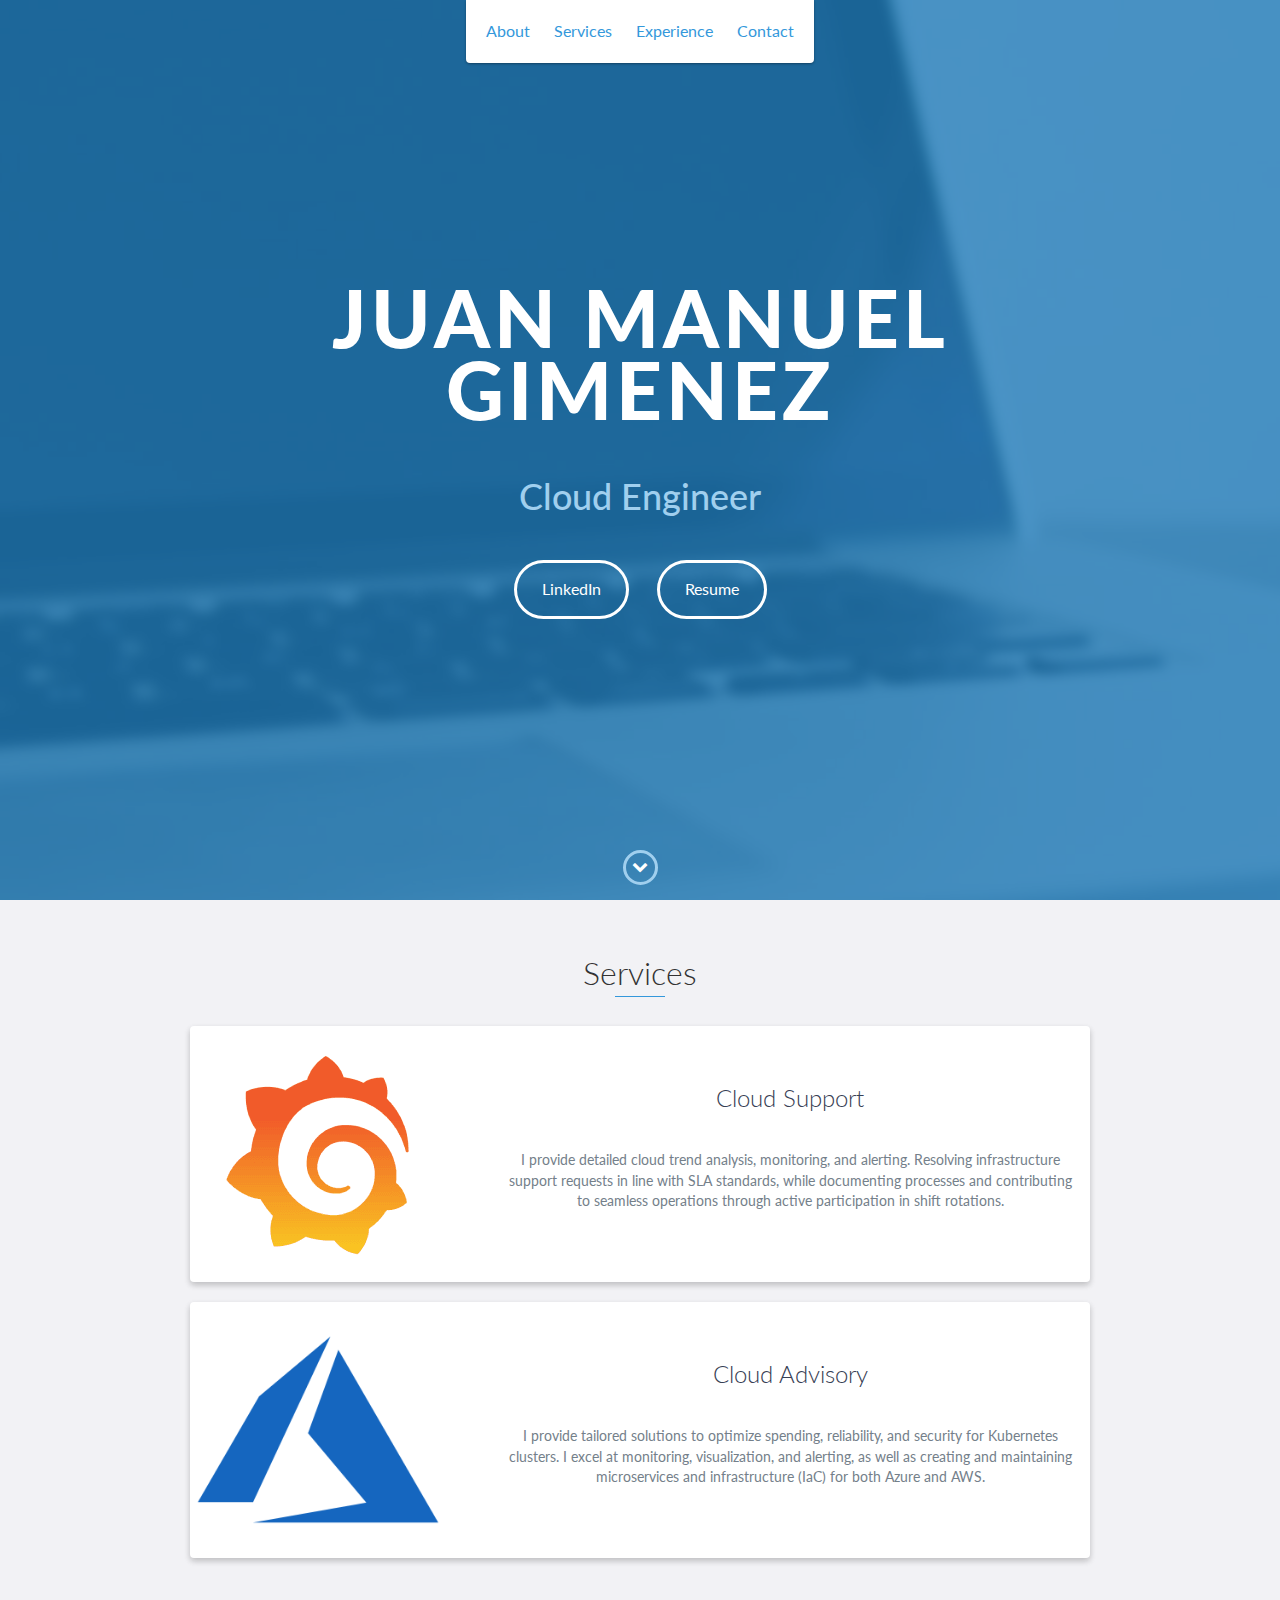
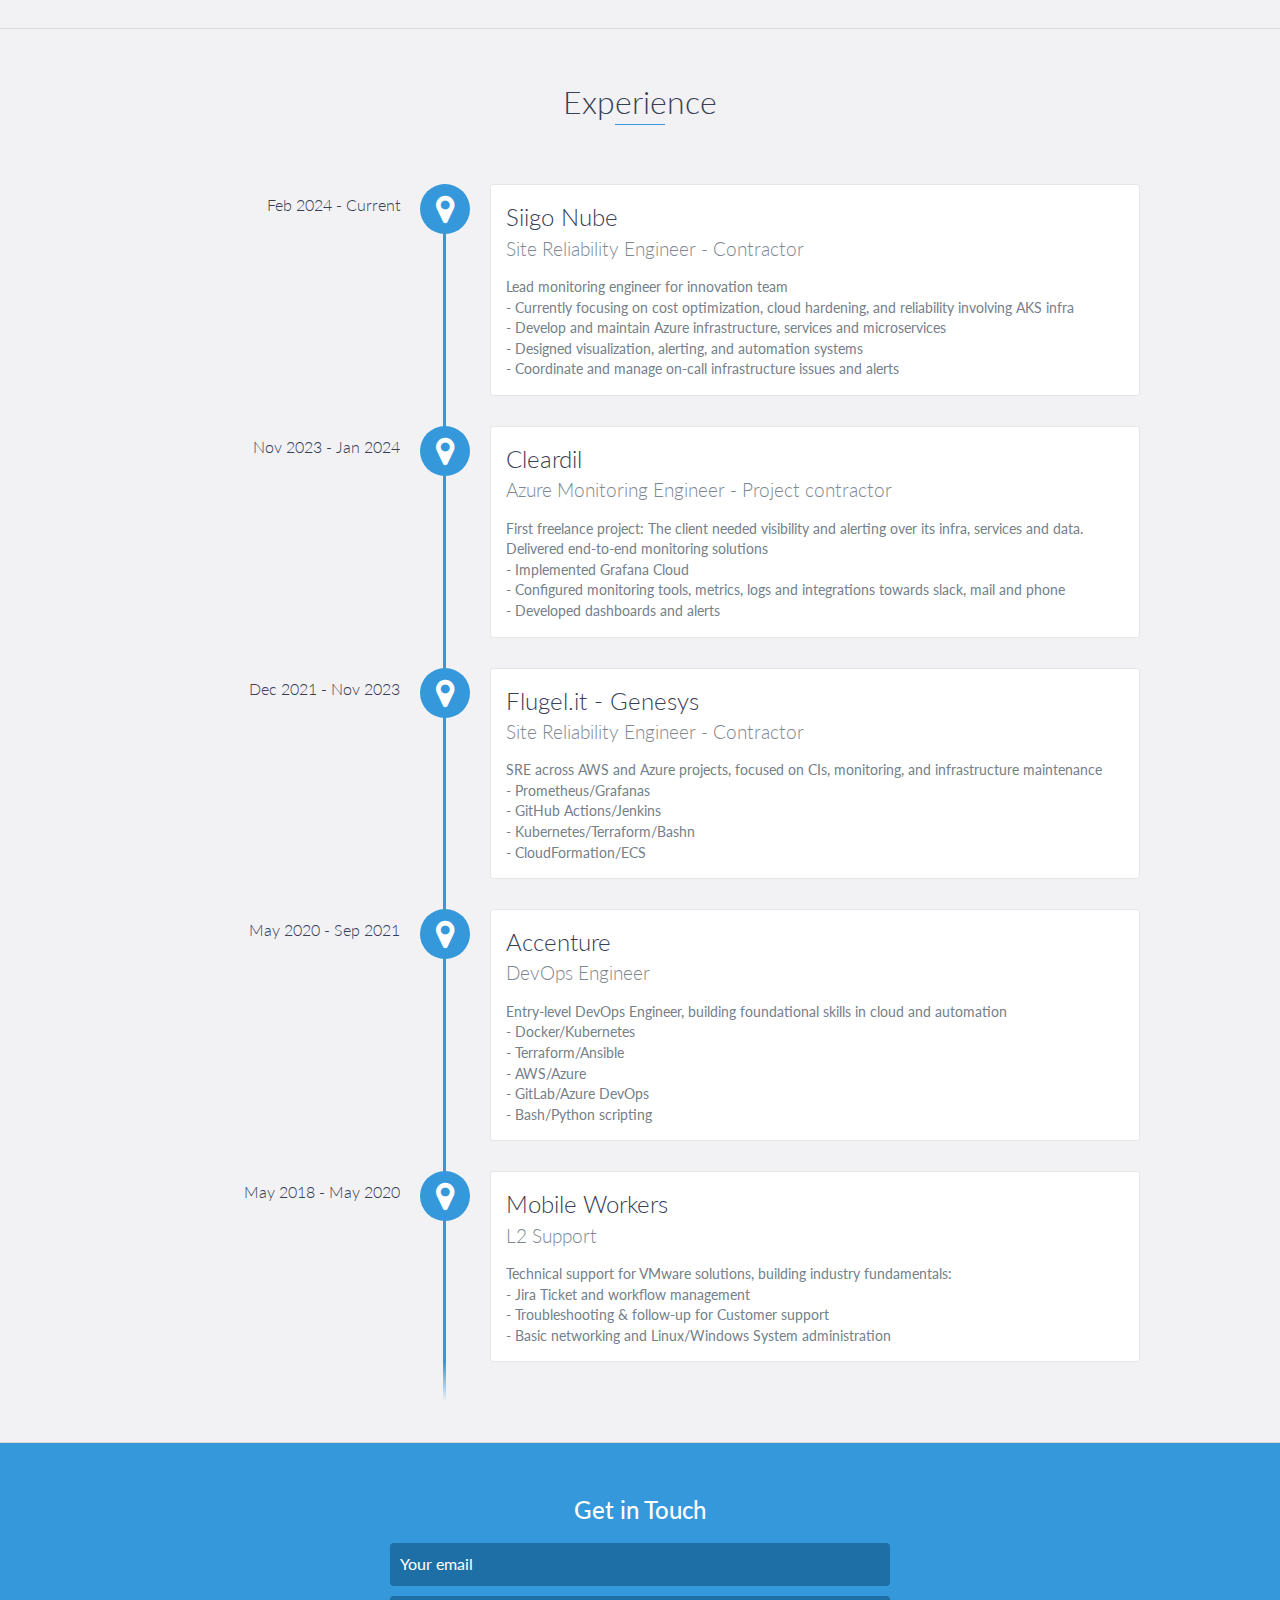
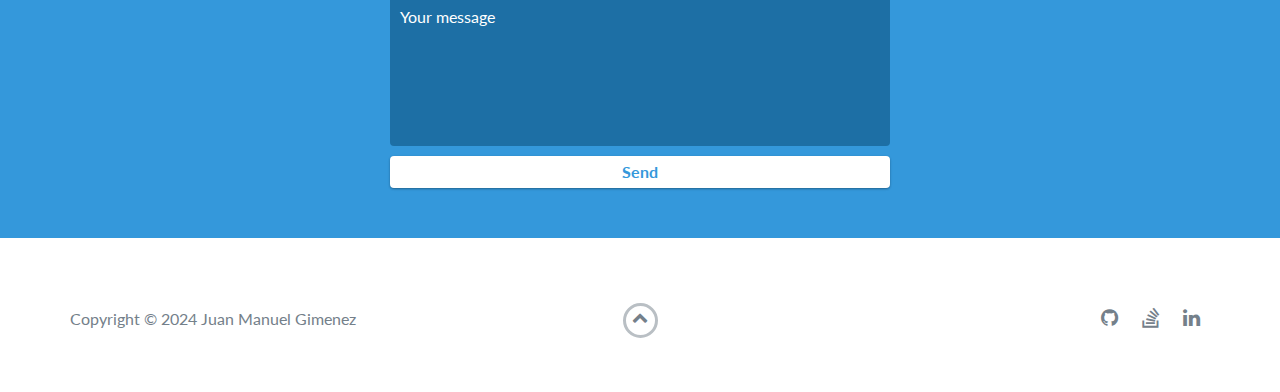
==== index.html @ d52c2750 "abcd" ====
<!DOCTYPE html>
<html class="no-js" lang="en">

<head>
    <meta charset="utf-8">
    <meta http-equiv="X-UA-Compatible" content="IE=edge">
    <meta name="viewport" content="width=device-width, initial-scale=1">
    <title>Juan Manuel Gimenez</title>

    <!-- Favicon -->
    <link rel="shortcut icon" href="favicon.ico" type="image/x-icon">
    <link rel="icon" href="favicon.ico" type="image/x-icon">

    <!-- Fonts and Stylesheets -->
    <link href="https://fonts.googleapis.com/css?family=Lato:300,400,700,900" rel="stylesheet">
    <link rel="stylesheet" href="libs/font-awesome/css/font-awesome.min.css">
    <link href="css/bootstrap.min.css" rel="stylesheet">
    <link href="css/styles.css" rel="stylesheet">
</head>

<body>
    <!-- Mobile Menu Toggle -->
    <div id="mobile-menu-open" class="shadow-large">
        <i class="fa fa-bars" aria-hidden="true"></i>
    </div>

    <!-- Header -->
    <header>
        <div id="mobile-menu-close">
            <span>Close</span>
            <i class="fa fa-times" aria-hidden="true"></i>
        </div>
        <ul id="menu" class="shadow">
            <li><a href="#about">About</a></li>
            <li><a href="#projects">Services</a></li>
            <li><a href="#experience">Experience</a></li>
            <li><a href="#contact">Contact</a></li>
        </ul>
    </header>

    <!-- Lead Section -->
    <div id="lead">
        <div id="lead-content">
            <h1>Juan Manuel Gimenez</h1>
            <br><br>
            <h2>Cloud Engineer</h2>
            <br>
            <a href="https://www.linkedin.com/in/juanmanuelgimenez/" class="btn-rounded-white" style="color: white;">LinkedIn</a>&nbsp;&nbsp;&nbsp;&nbsp;&nbsp;&nbsp;
            <a href="https://ju4nmg.github.io/JMGCloudOps.pdf" class="btn-rounded-white" download>Resume</a>

        </div>

        <div id="lead-overlay"></div>

        <div id="lead-down">
            <span>
                <i class="fa fa-chevron-down" aria-hidden="true"></i>
            </span>
        </div>
    </div>

    <!-- About Section -->
   <!--  <div id="about">
        <div class="container">
            <div class="row">
                <div class="col-md-4">
                    <h3 class="heading">About Me</h3>
                </div>
                <div class="col-md-8">
                    <p>

                        <br> Development and maintenance of microservices and Kubernetes clusters
                        <br> Infrastructure design, development, and implementation for AWS or Azure cloud
                        <br> Monitoring and alerting solutions
                    </p>
                </div>
            </div>
        </div>
    </div> -->

    <!-- Projects Section -->
    <div id="projects" class="background-alt">
        <h3 class="heading">Services</h3>
        <div class="container">
            <div class="row">
                <div class="project shadow-large">
                    <div class="project-image">
                        <img src="images/Grafana.png" alt="Grafana Monitoring Solution">
                    </div>
                    <div class="project-info">
                        <h3>Cloud Support</h3>
                        <p>
                            I provide detailed cloud trend analysis, monitoring, and alerting. Resolving infrastructure support requests in line with SLA standards, while documenting processes and contributing to seamless operations through active participation in shift rotations.                        </p>
                    </div>
                </div>

                <div class="project shadow-large">
                    <div class="project-image">
                        <img src="images/azure.png" alt="advisor">
                    </div>
                    <div class="project-info">
                        <h3>Cloud Advisory</h3>
                        <p>
                            I provide tailored solutions to optimize spending, reliability, and security for Kubernetes clusters. I excel at monitoring, visualization, and alerting, as well as creating and maintaining microservices and infrastructure (IaC) for both Azure and AWS.                            </p>
                          
                    </div>
                </div>
                
            </div>
        </div>
    </div>

    <!-- Experience Section -->
    <div id="experience" class="background-alt">
        <h2 class="heading">Experience</h2>
        <div id="experience-timeline">
            <div data-date="Feb 2024 - Current">
                <h3>Siigo Nube</h3>
                <h4>Site Reliability Engineer - Contractor</h4>
                <p>
                    Lead monitoring engineer for innovation team <br>
                    - Currently focusing on cost optimization, cloud hardening, and reliability involving AKS infra<br>
                    - Develop and maintain Azure infrastructure, services and microservices<br>
                    - Designed visualization, alerting, and automation systems<br>
                    - Coordinate and manage on-call infrastructure issues and alerts 
                </p>
            </div>
            
            <div data-date="Nov 2023 - Jan 2024">
                <h3>Cleardil</h3>
                <h4>Azure Monitoring Engineer - Project contractor</h4>
                <p>
                    First freelance project: The client needed visibility and alerting over its infra, services and data. Delivered end-to-end monitoring solutions 
                    <br> - Implemented Grafana Cloud
                    <br> - Configured monitoring tools, metrics, logs and integrations towards slack, mail and phone
                    <br> - Developed dashboards and alerts 
                </p>
            </div>
            
            <div data-date="Dec 2021 - Nov 2023">
                <h3>Flugel.it - Genesys</h3>
                <h4>Site Reliability Engineer - Contractor</h4>
                <p>
                    SRE across AWS and Azure projects, focused on CIs, monitoring, and infrastructure maintenance<br>
                    - Prometheus/Grafanas<br>
                    - GitHub Actions/Jenkins<br>
                    - Kubernetes/Terraform/Bashn<br>
                    - CloudFormation/ECS
                </p>
            </div>
            
            <div data-date="May 2020 - Sep 2021">
                <h3>Accenture</h3>
                <h4>DevOps Engineer</h4>
                <p>
                    Entry-level DevOps Engineer, building foundational skills in cloud and automation<br>
                    - Docker/Kubernetes<br>
                    - Terraform/Ansible<br>
                    - AWS/Azure<br>
                    - GitLab/Azure DevOps<br>
                    - Bash/Python scripting
                </p>
            </div>
            
            <div data-date="May 2018 - May 2020">
                <h3>Mobile Workers</h3>
                <h4>L2 Support</h4>
                <p>
                    Technical support for VMware solutions, building industry fundamentals:<br>
                    - Jira Ticket and workflow management<br>
                    - Troubleshooting & follow-up for Customer support<br>
                    - Basic networking and Linux/Windows System administration
                </p>
            </div>
            
        </div>
    </div>
    
    <!-- Contact Section -->
    <div id="contact">
        <h2>Get in Touch</h2>
        <div id="contact-form">
            <form method="POST" action="https://formspree.io/f/xgedvjby">
                <input type="hidden" name="_subject" value="Contact request from personal website">
                <input type="email" name="_replyto" placeholder="Your email" required>
                <textarea name="message" placeholder="Your message" required></textarea>
                <button type="submit">Send</button>
            </form>
        </div>
    </div>

    <!-- Footer -->
    <footer>
        <div class="container">
            <div class="row">
                <div class="col-sm-5 copyright">
                    <p>
                        Copyright &copy; <span id="current-year">2024</span> Juan Manuel Gimenez
                    </p>
                </div>
                <div class="col-sm-2 top">
                    <span id="to-top">
                        <i class="fa fa-chevron-up" aria-hidden="true"></i>
                    </span>
                </div>
                <div class="col-sm-5 social">
                    <ul>
                        <li><a href="https://github.com/ju4nmg" target="_blank"><i class="fa fa-github" aria-hidden="true"></i></a></li>
                        <li><a href="https://stackoverflow.com/users/10491678" target="_blank"><i class="fa fa-stack-overflow" aria-hidden="true"></i></a></li>
                        <li><a href="https://www.linkedin.com/in/juanmanuelgimenez/" target="_blank"><i class="fa fa-linkedin" aria-hidden="true"></i></a>
                        </li>
                    </ul>
                </div>
            </div>
        </div>
    </footer>
    <!-- End footer -->

    <script src="https://ajax.googleapis.com/ajax/libs/jquery/1.12.4/jquery.min.js"></script>
    <script src="js/scripts.min.js"></script>
</body>

</html>
---- css/styles.css ----
body{
    font-family:'Lato', sans-serif;
    font-size:16px
}
body.active{
    overflow:hidden;
    z-index:-1
}
.no-js #experience-timeline>div{
    background:#fff;
    padding:10px;
    margin-bottom:10px;
    border:1px solid #dcd9d9
}
.no-js #experience-timeline>div h3{
    font-size:1.5em;
    font-weight:300;
    color:#374054;
    display:inline-block;
    margin:0
}
.no-js #experience-timeline>div h4{
    font-size:1.2em;
    font-weight:300;
    color:#7e8890;
    margin:0 0 15px 0
}
.no-js #experience-timeline>div p{
    color:#74808a;
    font-size:0.9em;
    margin:0
}
.no-js #experience-timeline:before,.no-js #experience-timeline:after{
    content:none
}
@keyframes dropHeader{
    0%{
        transform:translateY(-100%)
    }
    100%{
        transform:translateY(0)
    }
}
header{
    position:absolute;
    top:0;
    left:0;
    right:0;
    text-align:center;
    z-index:10;
    animation-name:dropHeader;
    animation-iteration-count:1;
    animation-timing-function:ease;
    animation-duration:0.75s
}
header ul{
    display:inline-block;
    background:#fff;
    text-align:center;
    padding:10px;
    margin:0;
    border-bottom-right-radius:4px;
    border-bottom-left-radius:4px
}
header li{
    display:inline-block
}
header a{
    display:block;
    color:#3498db;
    padding:10px
}
header a:hover{
    color:#217dbb;
    text-decoration:none;
    background:#eee;
    border-radius:4px
}
header a:focus{
    color:#3498db;
    text-decoration:none
}
header.active{
    display:block
}
header.sticky{
    position:fixed;
    z-index:999
}
#menu.active{
    display:block
}
#mobile-menu-open{
    display:none;
    cursor:pointer;
    position:fixed;
    right:15px;
    top:10px;
    color:#3498db;
    font-size:1.5em;
    z-index:20;
    padding:0 7px;
    border-radius:4px;
    background:#fff
}
#mobile-menu-close{
    display:none;
    text-align:right;
    width:100%;
    background:#fff;
    font-size:1.5em;
    padding-right:15px;
    padding-top:10px;
    cursor:pointer;
    color:#3498db
}
#mobile-menu-close span{
    font-size:0.5em;
    text-transform:uppercase
}
#mobile-menu-close i{
    vertical-align:middle
}
footer{
    padding:50px 0
}
.copyright{
    padding-top:20px
}
.copyright p{
    margin:0;
    color:#74808a
}
.top{
    text-align:center
}
.top span{
    cursor:pointer;
    display:block;
    margin:15px auto 0 auto;
    width:35px;
    height:35px;
    border-radius:50%;
    border:3px solid #b9bfc4;
    text-align:center
}
.top i{
    color:#74808a
}
.social{
    text-align:right
}
.social ul{
    margin:5px 0 0 0;
    padding:0
}
.social li{
    display:inline-block;
    font-size:1.25em;
    list-style:none
}
.social a{
    display:block;
    color:#74808a;
    padding:10px
}
.social a:hover{
    color:#3498db
}
.btn-rounded-white{
    display:inline-block;
    color:#fff;
    padding:15px 25px;
    border:3px solid #fff;
    border-radius:30px;
    transition:.5s ease all
}
.btn-rounded-white:hover{
    color:#3498db;
    background:#fff;
    text-decoration:none
}
.shadow{
    box-shadow:0 1px 3px rgba(0,0,0,0.12),0 1px 2px rgba(0,0,0,0.24)
}
.shadow-large{
    box-shadow:0 3px 6px rgba(0,0,0,0.08),0 3px 6px rgba(0,0,0,0.15)
}
.heading{
    position:relative;
    display:inline-block;
    font-size:2em;
    font-weight:300;
    margin:0 0 30px 0
}
.heading:after{
    position:absolute;
    content:'';
    top:100%;
    height:1px;
    width:50px;
    left:0;
    right:0;
    margin:0 auto;
    background:#3498db
}
.background-alt{
    background:#f2f2f5
}
#lead{
    position:relative;
    height:100vh;
    min-height:500px;
    max-height:1080px;
    background:url(../images/lead-bg.jpg);
    background-size:cover;
    padding:15px;
    overflow:hidden
}
#lead-content{
    position:absolute;
    z-index:10;
    top:50%;
    left:50%;
    transform:translate(-50%, -50%);
    text-align:center
}
#lead-content h1,#lead-content h2{
    margin:0
}
#lead-content h1{
    color:#fff;
    font-weight:900;
    font-size:5em;
    text-transform:uppercase;
    letter-spacing:0.05em;
    line-height:0.9em
}
#lead-content h2{
    color:#a0cfee;
    font-weight:500;
    font-size:2.25em;
    margin-bottom:15px
}
#lead-overlay{
    position:absolute;
    height:100%;
    width:100%;
    top:0;
    right:0;
    bottom:0;
    left:0;
    background:rgba(33,125,187,0.8);
    z-index:1
}
#lead-down{
    position:absolute;
    left:0;
    right:0;
    width:100%;
    text-align:center;
    z-index:10;
    bottom:15px;
    color:#fff
}
#lead-down span{
    cursor:pointer;
    display:block;
    margin:0 auto;
    width:35px;
    height:35px;
    border-radius:50%;
    border:3px solid #a0cfee;
    text-align:center
}
#lead-down i{
    animation:pulsate 1.5s ease;
    animation-iteration-count:infinite;
    padding-top:5px
}
@keyframes pulsate{
    0%{
        transform:scale(1, 1)
    }
    50%{
        transform:scale(1.2, 1.2)
    }
    100%{
        transform:scale(1, 1)
    }
}
#about{
    padding:75px 15px;
    border-bottom:1px solid #dcd9d9
}
#about h2{
    color:#374054
}
#about p{
    color:#74808a;
    margin:0
}
#experience{
    padding:50px 15px;
    text-align:center;
    border-bottom:1px solid #dcd9d9
}
#experience h2{
    color:#374054
}
#experience-timeline{
    margin:30px auto 0 auto;
    position:relative;
    max-width:1000px
}
#experience-timeline:before{
    position:absolute;
    content:'';
    top:0;
    bottom:0;
    left:303px;
    right:auto;
    height:100%;
    width:3px;
    background:#3498db;
    z-index:0
}
#experience-timeline:after{
    position:absolute;
    content:'';
    width:3px;
    height:40px;
    background:#3498db;
    background:linear-gradient(to bottom, #3498db, rgba(52,152,219,0));
    top:100%;
    left:303px
}
.vtimeline-content{
    margin-left:350px;
    background:#fff;
    border:1px solid #e6e6e6;
    padding:15px;
    border-radius:3px;
    text-align:left
}
.vtimeline-content h3{
    font-size:1.5em;
    font-weight:300;
    color:#374054;
    display:inline-block;
    margin:0
}
.vtimeline-content h4{
    font-size:1.2em;
    font-weight:300;
    color:#7e8890;
    margin:0 0 15px 0
}
.vtimeline-content p{
    color:#74808a;
    font-size:0.9em;
    margin:0
}
.vtimeline-point{
    position:relative;
    display:block;
    vertical-align:top;
    margin-bottom:30px
}
.vtimeline-icon{
    position:relative;
    color:#fff;
    width:50px;
    height:50px;
    background:#3498db;
    border-radius:50%;
    float:left;
    z-index:99;
    margin-left:280px
}
.vtimeline-icon i{
    display:block;
    font-size:2em;
    margin-top:10px
}
.vtimeline-date{
    width:260px;
    text-align:right;
    position:absolute;
    left:0;
    top:10px;
    font-weight:300;
    color:#374054
}
#education{
    padding:50px 15px 20px 15px;
    border-bottom:1px solid #dcd9d9;
    text-align:center
}
#education h2{
    color:#374054;
    margin-bottom:50px
}
.education-block{
    max-width:700px;
    margin:0 auto 30px auto;
    padding:15px;
    border:1px solid #dcd9d9;
    text-align:left
}
.education-block h3{
    font-weight:500;
    float:left;
    margin:0;
    color:#374054
}
.education-block span{
    color:#74808a;
    float:right
}
.education-block h4{
    color:#74808a;
    clear:both;
    font-weight:500;
    margin:0 0 15px 0
}
.education-block p,.education-block ul{
    margin:0;
    color:#74808a;
    font-size:0.9em
}
.education-block ul{
    padding:0 0 0 15px
}
#projects{
    padding:50px 15px;
    border-bottom:1px solid #dcd9d9;
    text-align:center
}
#projects h2{
    color:#374054;
    margin-bottom:50px
}
.project{
    position:relative;
    max-width:900px;
    margin:0 auto 20px auto;
    overflow:hidden;
    background:#fff;
    border-radius:4px;
    min-height: 256px; /* Ensures a minimum width */

    align-items: center; /* Centers content vertically */
    display: flex; /* Enables flexbox */
}
.project-image {
    float: left;
    width: 100%; /* Ensures container takes full width available */
    max-width: 256px; /* Limits the maximum width */
}

.project-image img {
    display: block; /* Removes extra space below the image */
    max-width: 100%; /* Keeps image responsive within the container */
    height: auto; /* Maintains aspect ratio */
}
.project-info{
    position:absolute;
    top:50%;
    transform:translateY(-50%);
    margin-left:300px;
    padding:15px;
}
.project-info h3{
    font-size:1.5em;
    font-weight:300;
    color:#374054;
    margin:0 0 35px 0
}
.project-info p{
    color:#74808a;
    margin:0 0 15px 0;
    font-size:0.9em
}


.no-image .project-info{
    position:relative;
    margin:0;
    padding:30px 15px;
    transform:none
}
#more-projects{
    display:none
}
#skills{
    padding:50px 15px;
    text-align:center
}
#skills h2{
    color:#374054;
    margin-bottom:50px
}
#skills ul{
    display:block;
    margin:0 auto;
    padding:0;
    max-width:800px
}
#skills li{
    display:inline-block;
    margin:7px;
    padding:5px 10px;
    color:#374054;
    background:#e4e4ea;
    list-style:none;
    cursor:default;
    font-size:1.2em
}
#contact{
    padding:50px 15px;
    background:#3498db;
    text-align:center
}
#contact h2{
    margin:0 0 15px 0;
    color:#fff;
    font-weight:500
}
#contact-form{
    max-width:500px;
    margin:0 auto
}
#contact-form input,#contact-form textarea{
    display:block;
    width:100%;
    padding:10px;
    border-radius:4px;
    border:none;
    margin-bottom:10px;
    background:#1d6fa5;
    color:#fff;
    transition:.5s ease all
}
#contact-form input::-webkit-input-placeholder,#contact-form textarea::-webkit-input-placeholder{
    color:#fff
}
#contact-form input:-moz-placeholder,#contact-form textarea:-moz-placeholder{
    color:#fff;
    opacity:1
}
#contact-form input::-moz-placeholder,#contact-form textarea::-moz-placeholder{
    color:#fff;
    opacity:1
}
#contact-form input:-ms-input-placeholder,#contact-form textarea:-ms-input-placeholder{
    color:#fff
}
#contact-form input:focus,#contact-form textarea:focus{
    outline:none;
    background:#16527a
}
#contact-form textarea{
    height:150px;
    resize:none
}
#contact-form button{
    display:block;
    width:100%;
    background:#fff;
    border-radius:4px;
    padding:5px 10px;
    border:none;
    color:#3498db;
    font-weight:700;
    box-shadow:0 1px 3px rgba(0,0,0,0.12),0 1px 2px rgba(0,0,0,0.24);
    transition:.5s ease all
}
#contact-form button:hover{
    box-shadow:0 10px 20px rgba(0,0,0,0.19),0 6px 6px rgba(0,0,0,0.23)
}
.optional-section{
    padding:50px 15px;
    text-align:center;
    border-top:1px solid #dcd9d9
}
.optional-section h2{
    color:#374054
}
.optional-section-block{
    max-width:700px;
    margin:0 auto 30px auto;
    padding:15px;
    border:1px solid #dcd9d9;
    background:#fff;
    text-align:left
}
.optional-section-block h3{
    font-weight:500;
    margin:0 0 15px 0;
    color:#374054
}
.optional-section-block h4{
    color:#74808a;
    clear:both;
    font-weight:500;
    margin:0 0 15px 0
}
.optional-section-block p,.optional-section-block ul{
    margin:0 0 15px 0;
    color:#74808a;
    font-size:0.9em
}
.optional-section-block ul{
    padding:0 0 0 15px
}
@media only screen and (max-width: 750px){
    #experience-timeline:before,#experience-timeline:after{
        left:23px
    }
    .vtimeline-date{
        width:auto;
        text-align:left;
        position:relative;
        margin-bottom:15px;
        display:block;
        margin-left:70px
    }
    .vtimeline-icon{
        margin-left:0
    }
    .vtimeline-content{
        margin-left:70px
    }
}
@media only screen and (max-width: 992px){
    #lead{
        height:auto;
        min-height:auto;
        max-height:auto;
        padding:100px 15px
    }
    #lead-content{
        position:relative;
        transform:none;
        left:auto;
        top:auto
    }
    #lead-content h1{
        font-size:3em
    }
    #lead-content h2{
        font-size:1.75em
    }
    #about{
        text-align:center
    }
    #about p{
        text-align:left
    }
}
@media only screen and (max-width: 768px){
    header{
        position:fixed;
        display:none;
        z-index:999;
        animation:none;
        bottom:0;
        height:100%
    }
    #mobile-menu-open,#mobile-menu-close{
        display:block
    }
    #menu{
        height:100%;
        overflow-y:auto;
        box-shadow:none;
        border-radius:0;
        width:100%
    }
    #menu li{
        display:block;
        margin-bottom:10px
    }
    #lead-content h1{
        font-size:2em
    }
    #lead-content h2{
        font-size:1.3em
    }
    #lead-content a{
        padding:10px 20px
    }
    #lead-down{
        display:none
    }
    .education-block h3,.education-block span{
        float:none
    }
    .project-image{
        display:none
    }
    .project-info{
        position:relative;
        margin:0;
        padding:30px 15px;
        top:auto;
        transform:none
    }
    footer{
        text-align:center
    }
    .social{
        text-align:center
    }
}
@media only screen and (max-width: 480px){
    #lead-content h1{
        font-size:1.5em
    }
    #lead-content h2{
        font-size:1em
    }
    #lead-content a{
        font-size:0.9em;
        padding:5px 10px
    }
}
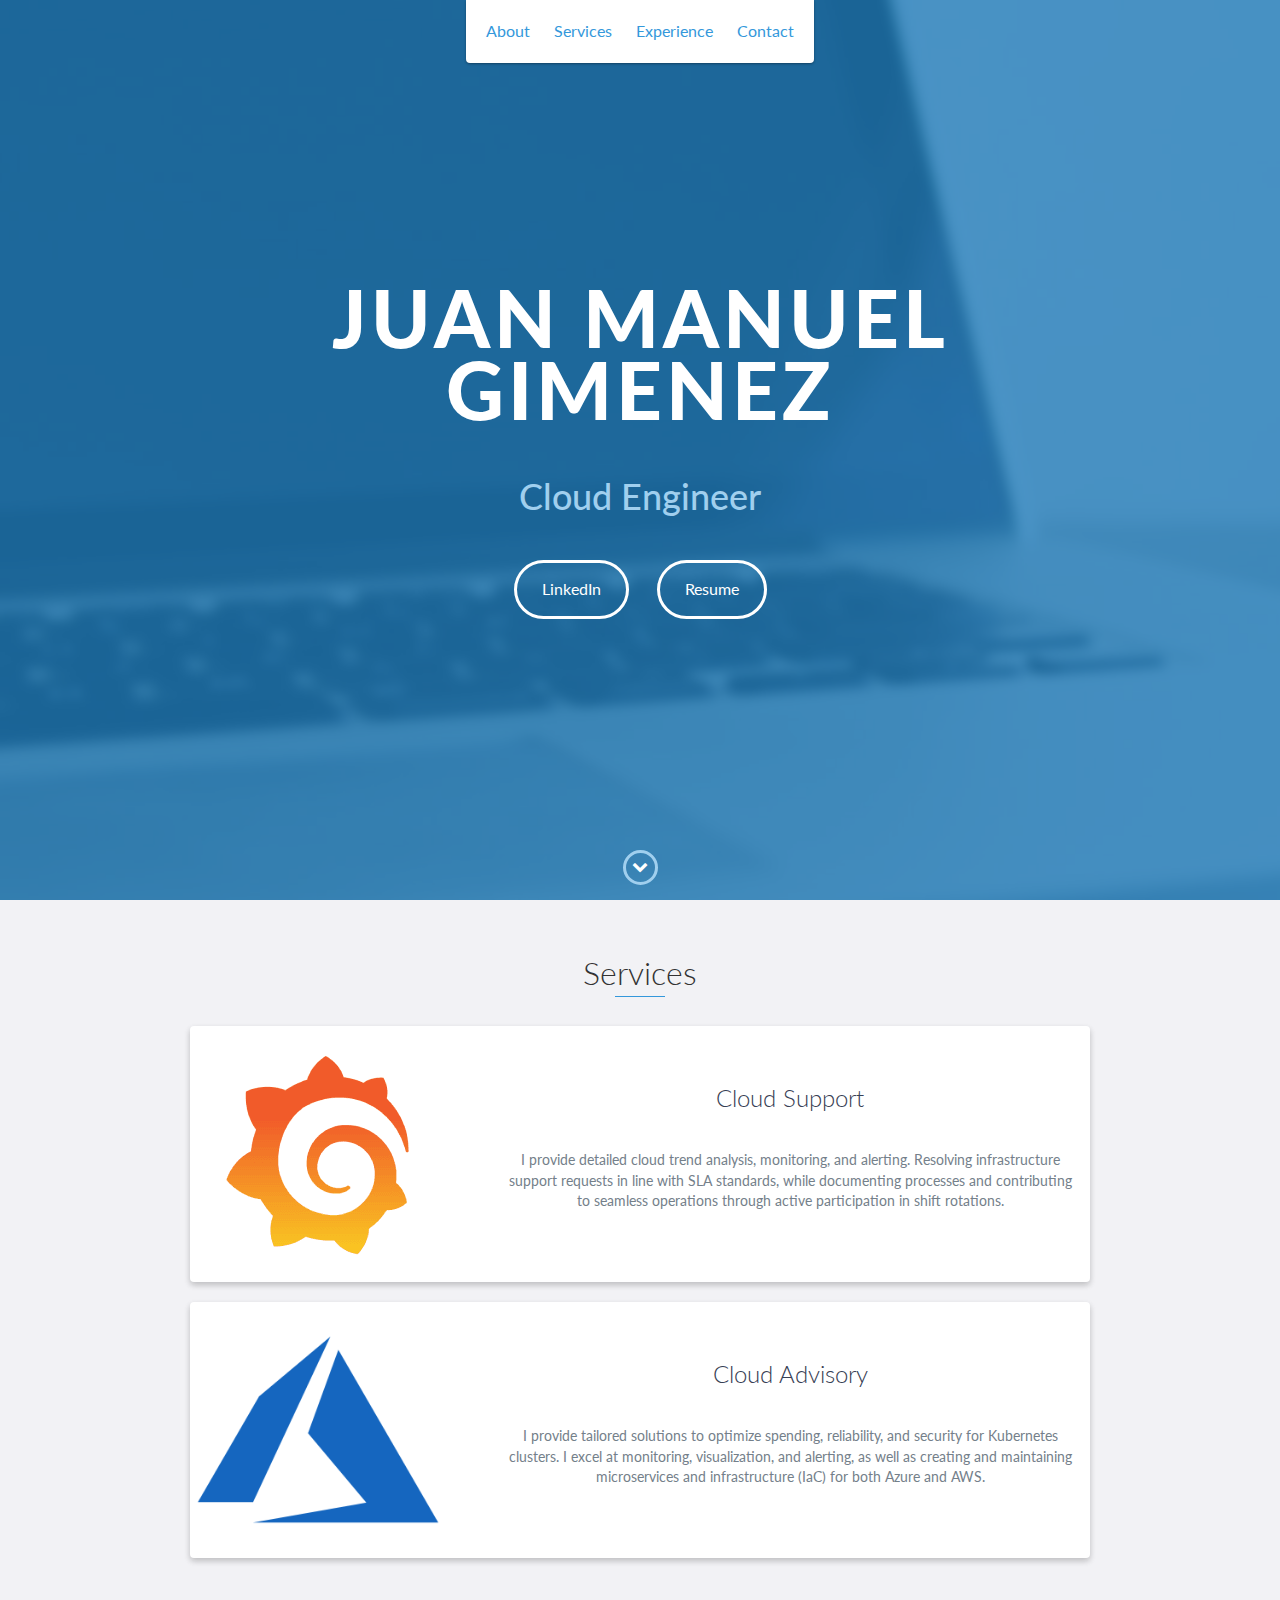
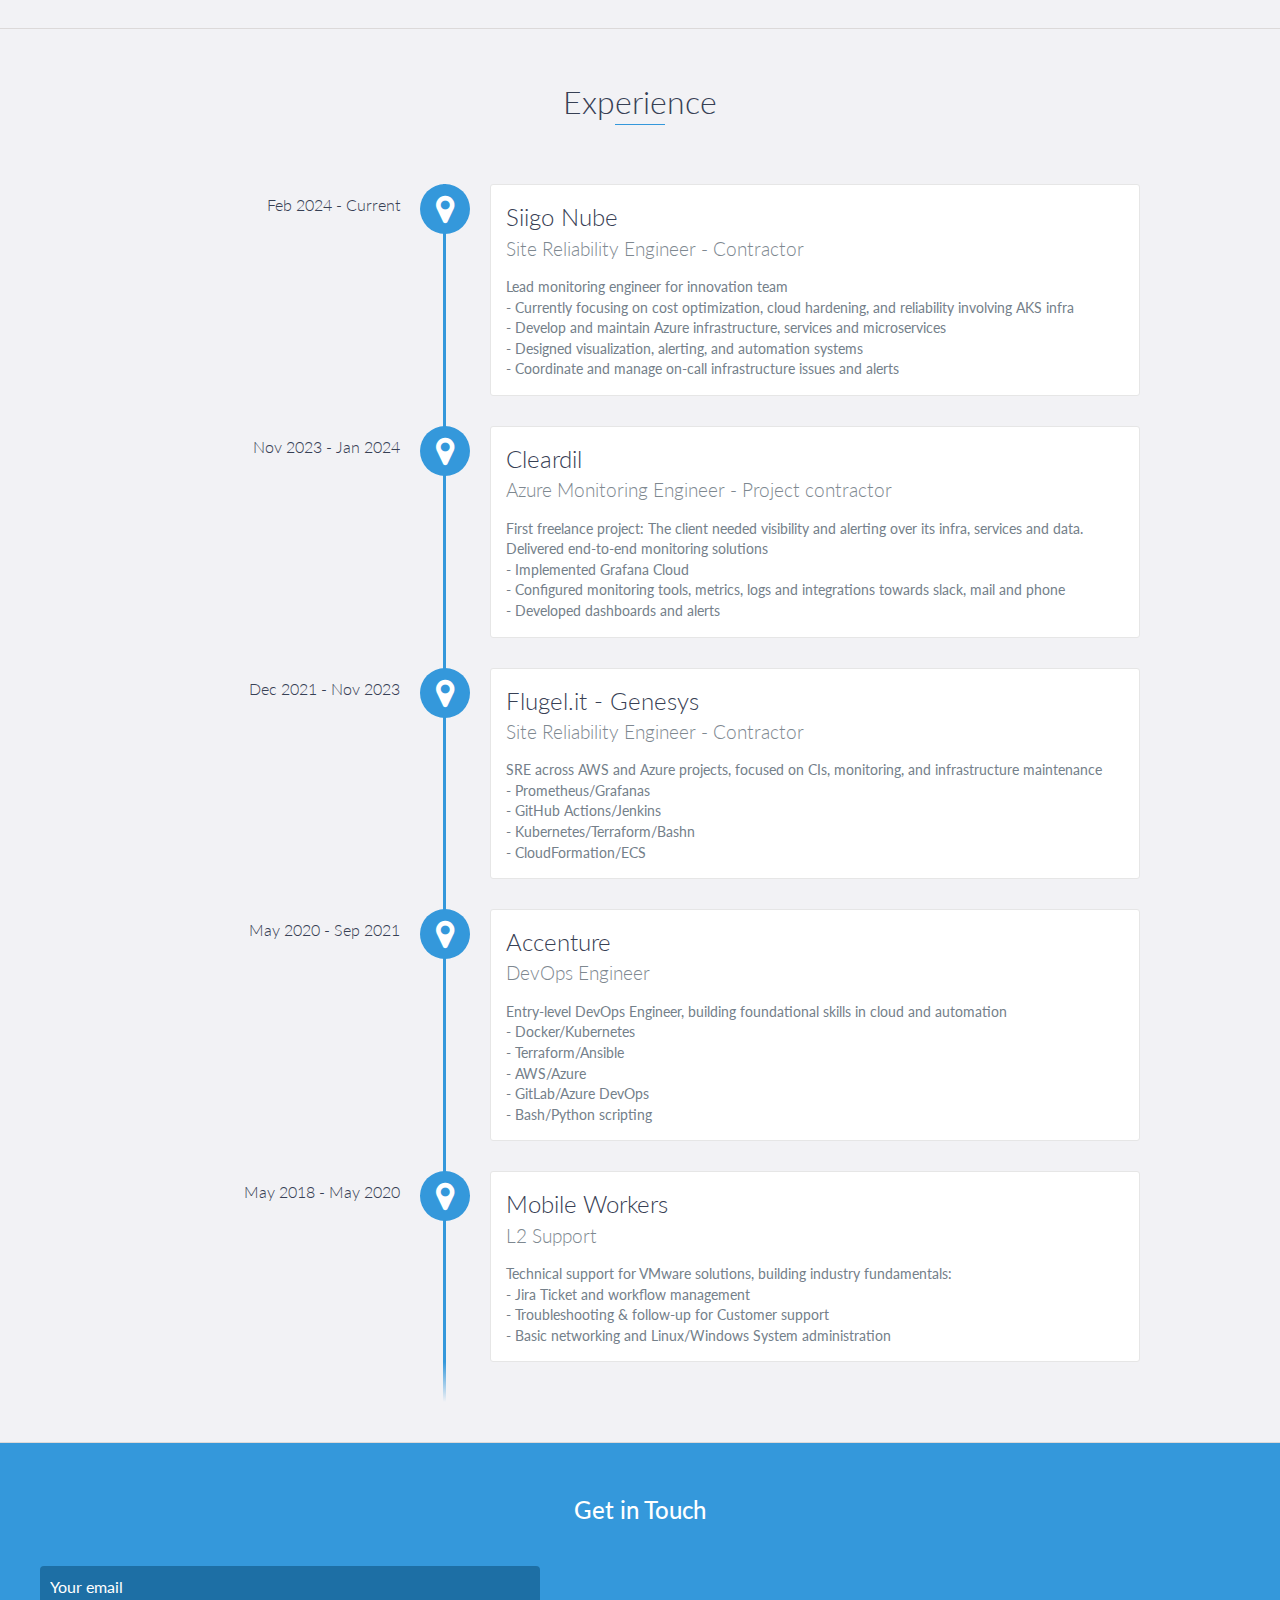
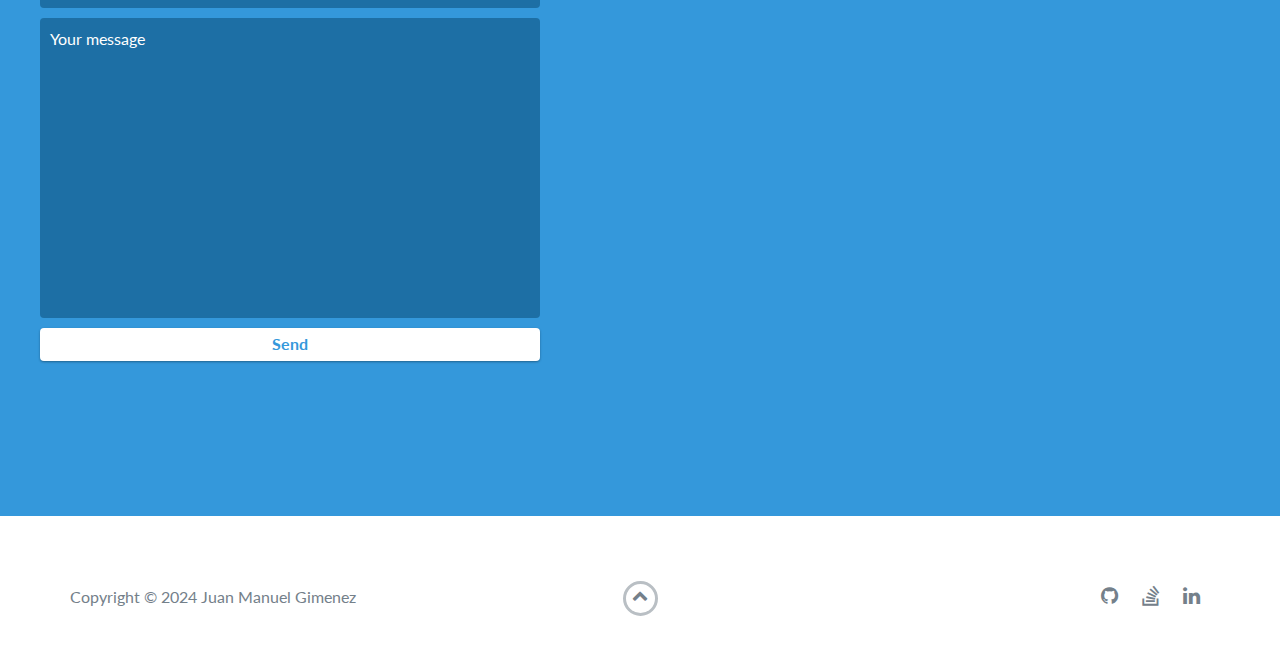
==== commit 638fd8fd: "smooth operator" ====
--- a/index.html
+++ b/index.html
@@ -176,9 +176,12 @@
         </div>
     </div>
     
-    <!-- Contact Section -->
-    <div id="contact">
-        <h2>Get in Touch</h2>
+<!-- Contact Section -->
+<div id="contact">
+    <h2>Get in Touch</h2>
+    <br>
+    <div id="contact-container">
+        <!-- Contact Form -->
         <div id="contact-form">
             <form method="POST" action="https://formspree.io/f/xgedvjby">
                 <input type="hidden" name="_subject" value="Contact request from personal website">
@@ -187,7 +190,14 @@
                 <button type="submit">Send</button>
             </form>
         </div>
-    </div>
+        <!-- Calendly Widget -->
+        <div class="calendly-inline-widget" 
+             data-url="https://calendly.com/ju4n-mg" >
+        </div>
+        <script type="text/javascript" src="https://assets.calendly.com/assets/external/widget.js" async></script>
+    </div>
+</div>
+
 
     <!-- Footer -->
     <footer>
--- a/css/styles.css
+++ b/css/styles.css
@@ -449,7 +449,6 @@
     background:#fff;
     border-radius:4px;
     min-height: 256px; /* Ensures a minimum width */
-
     align-items: center; /* Centers content vertically */
     display: flex; /* Enables flexbox */
 }
@@ -517,68 +516,112 @@
     cursor:default;
     font-size:1.2em
 }
-#contact{
-    padding:50px 15px;
-    background:#3498db;
-    text-align:center
-}
-#contact h2{
-    margin:0 0 15px 0;
-    color:#fff;
-    font-weight:500
-}
-#contact-form{
-    max-width:500px;
-    margin:0 auto
-}
-#contact-form input,#contact-form textarea{
-    display:block;
-    width:100%;
-    padding:10px;
-    border-radius:4px;
-    border:none;
-    margin-bottom:10px;
-    background:#1d6fa5;
-    color:#fff;
-    transition:.5s ease all
-}
-#contact-form input::-webkit-input-placeholder,#contact-form textarea::-webkit-input-placeholder{
-    color:#fff
-}
-#contact-form input:-moz-placeholder,#contact-form textarea:-moz-placeholder{
-    color:#fff;
-    opacity:1
-}
-#contact-form input::-moz-placeholder,#contact-form textarea::-moz-placeholder{
-    color:#fff;
-    opacity:1
-}
-#contact-form input:-ms-input-placeholder,#contact-form textarea:-ms-input-placeholder{
-    color:#fff
-}
-#contact-form input:focus,#contact-form textarea:focus{
-    outline:none;
-    background:#16527a
-}
-#contact-form textarea{
-    height:150px;
-    resize:none
-}
-#contact-form button{
-    display:block;
-    width:100%;
-    background:#fff;
-    border-radius:4px;
-    padding:5px 10px;
-    border:none;
-    color:#3498db;
-    font-weight:700;
-    box-shadow:0 1px 3px rgba(0,0,0,0.12),0 1px 2px rgba(0,0,0,0.24);
-    transition:.5s ease all
-}
-#contact-form button:hover{
-    box-shadow:0 10px 20px rgba(0,0,0,0.19),0 6px 6px rgba(0,0,0,0.23)
-}
+#contact {
+    padding: 50px 15px;
+    background: #3498db;
+    text-align: center;
+}
+
+#contact h2 {
+    margin: 0 0 15px 0;
+    color: #fff;
+    font-weight: 500;
+}
+
+#contact-container {
+    display: flex;
+    justify-content: space-between;
+    align-items: flex-start;
+    gap: 20px;
+    max-width: 1200px;
+    margin: 0 auto;
+    padding: 0; /* Removed padding to fix spacing */
+}
+
+#contact-form {
+    flex: 1;
+    max-width: 500px;
+    margin: 0;
+}
+
+.calendly-inline-widget {
+    flex: 1;
+    max-width: 600px;
+    height: 500px;
+    margin: 0;
+     /* Ensure no unnecessary scrolling or spacing */
+}
+
+#contact-form input,
+#contact-form textarea {
+    display: block;
+    width: 100%;
+    padding: 10px;
+    border-radius: 4px;
+    border: none;
+    margin-bottom: 10px;
+    background: #1d6fa5;
+    color: #fff;
+    transition: 0.5s ease all;
+}
+
+#contact-form input::-webkit-input-placeholder,
+#contact-form textarea::-webkit-input-placeholder {
+    color: #fff;
+}
+
+#contact-form input:-moz-placeholder,
+#contact-form textarea:-moz-placeholder {
+    color: #fff;
+    opacity: 1;
+}
+
+#contact-form input::-moz-placeholder,
+#contact-form textarea::-moz-placeholder {
+    color: #fff;
+    opacity: 1;
+}
+
+#contact-form input:-ms-input-placeholder,
+#contact-form textarea:-ms-input-placeholder {
+    color: #fff;
+}
+
+#contact-form input:focus,
+#contact-form textarea:focus {
+    outline: none;
+    background: #16527a;
+}
+
+#contact-form textarea {
+    height: 300px;
+    resize: none;
+}
+
+#contact-form button {
+    display: block;
+    width: 100%;
+    background: #fff;
+    border-radius: 4px;
+    padding: 5px 10px;
+    border: none;
+    color: #3498db;
+    font-weight: 700;
+    box-shadow: 0 1px 3px rgba(0, 0, 0, 0.12), 0 1px 2px rgba(0, 0, 0, 0.24);
+    transition: 0.5s ease all;
+}
+
+#contact-form button:hover {
+    box-shadow: 0 10px 20px rgba(0, 0, 0, 0.19), 0 6px 6px rgba(0, 0, 0, 0.23);
+}
+
+iframe {
+    flex: 1;
+    max-width: 600px;
+    height: 400px;
+    border: none;
+}
+
 .optional-section{
     padding:50px 15px;
     text-align:center;
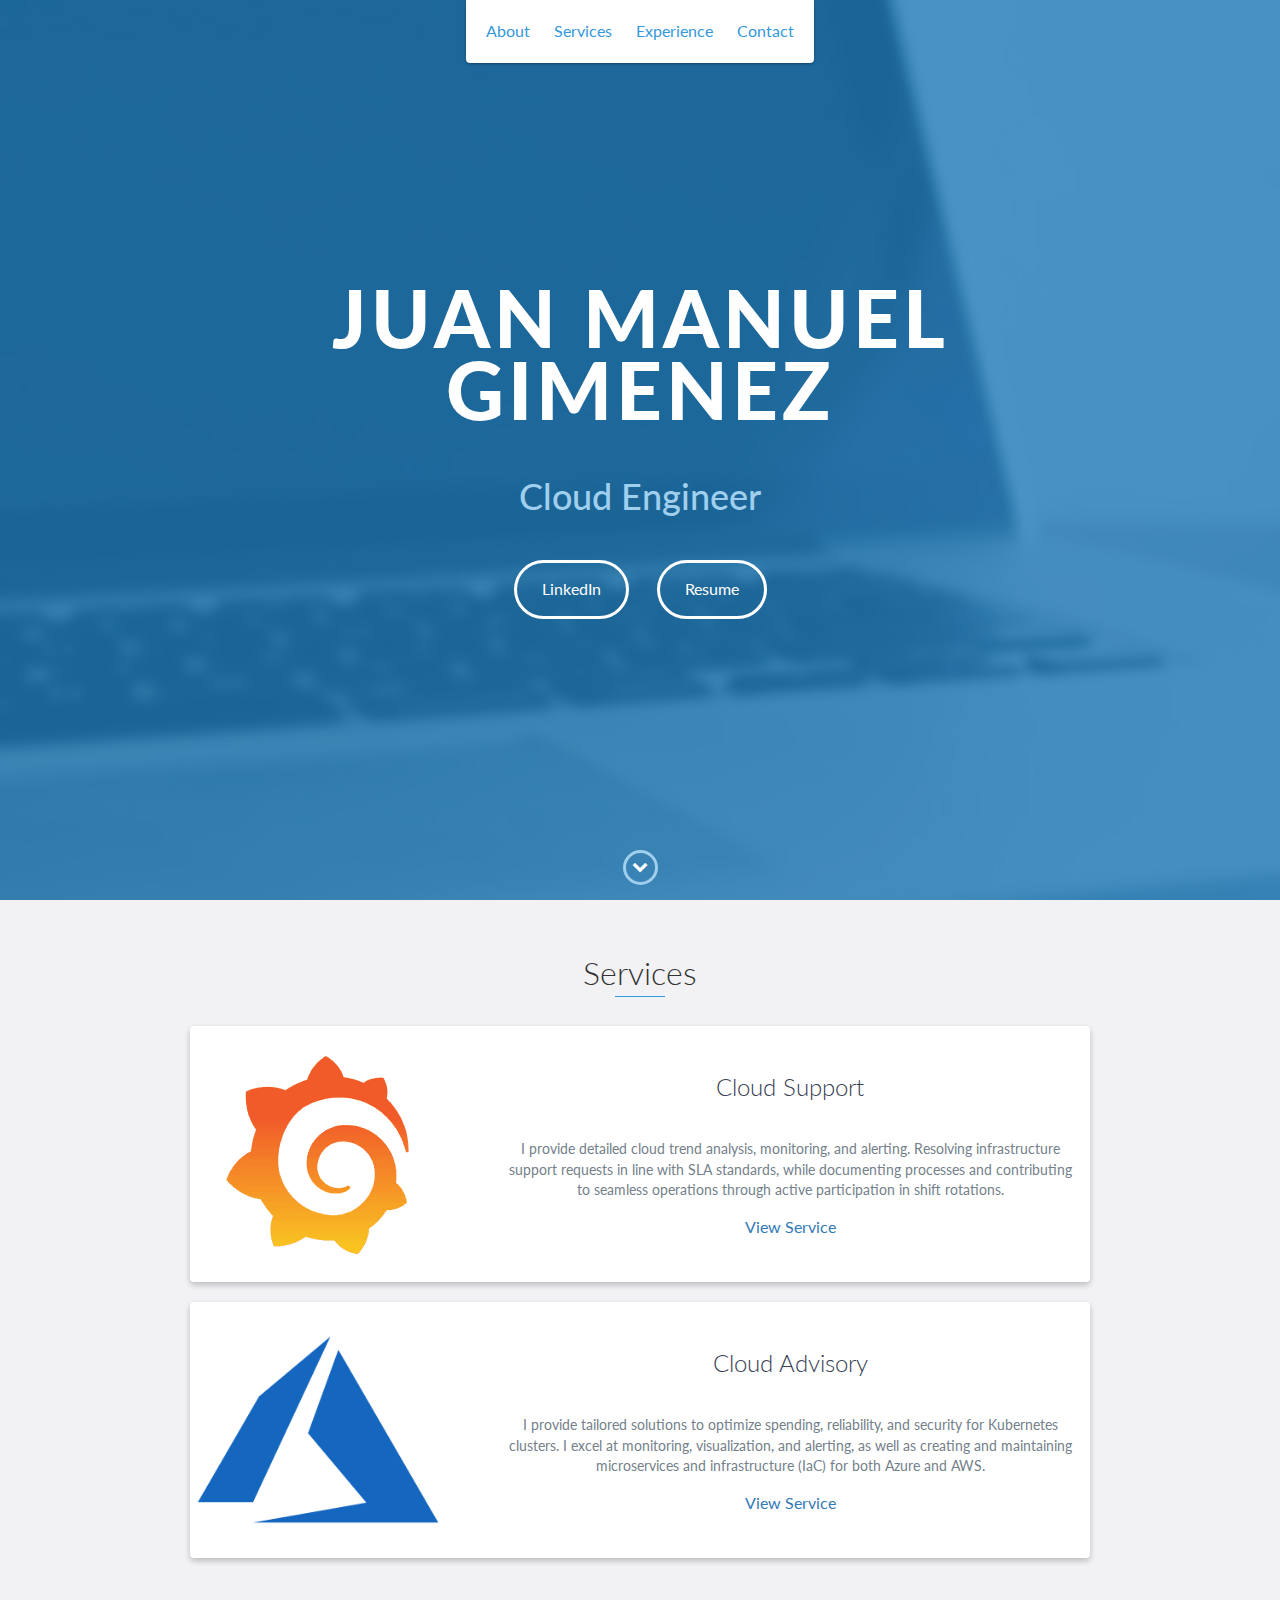
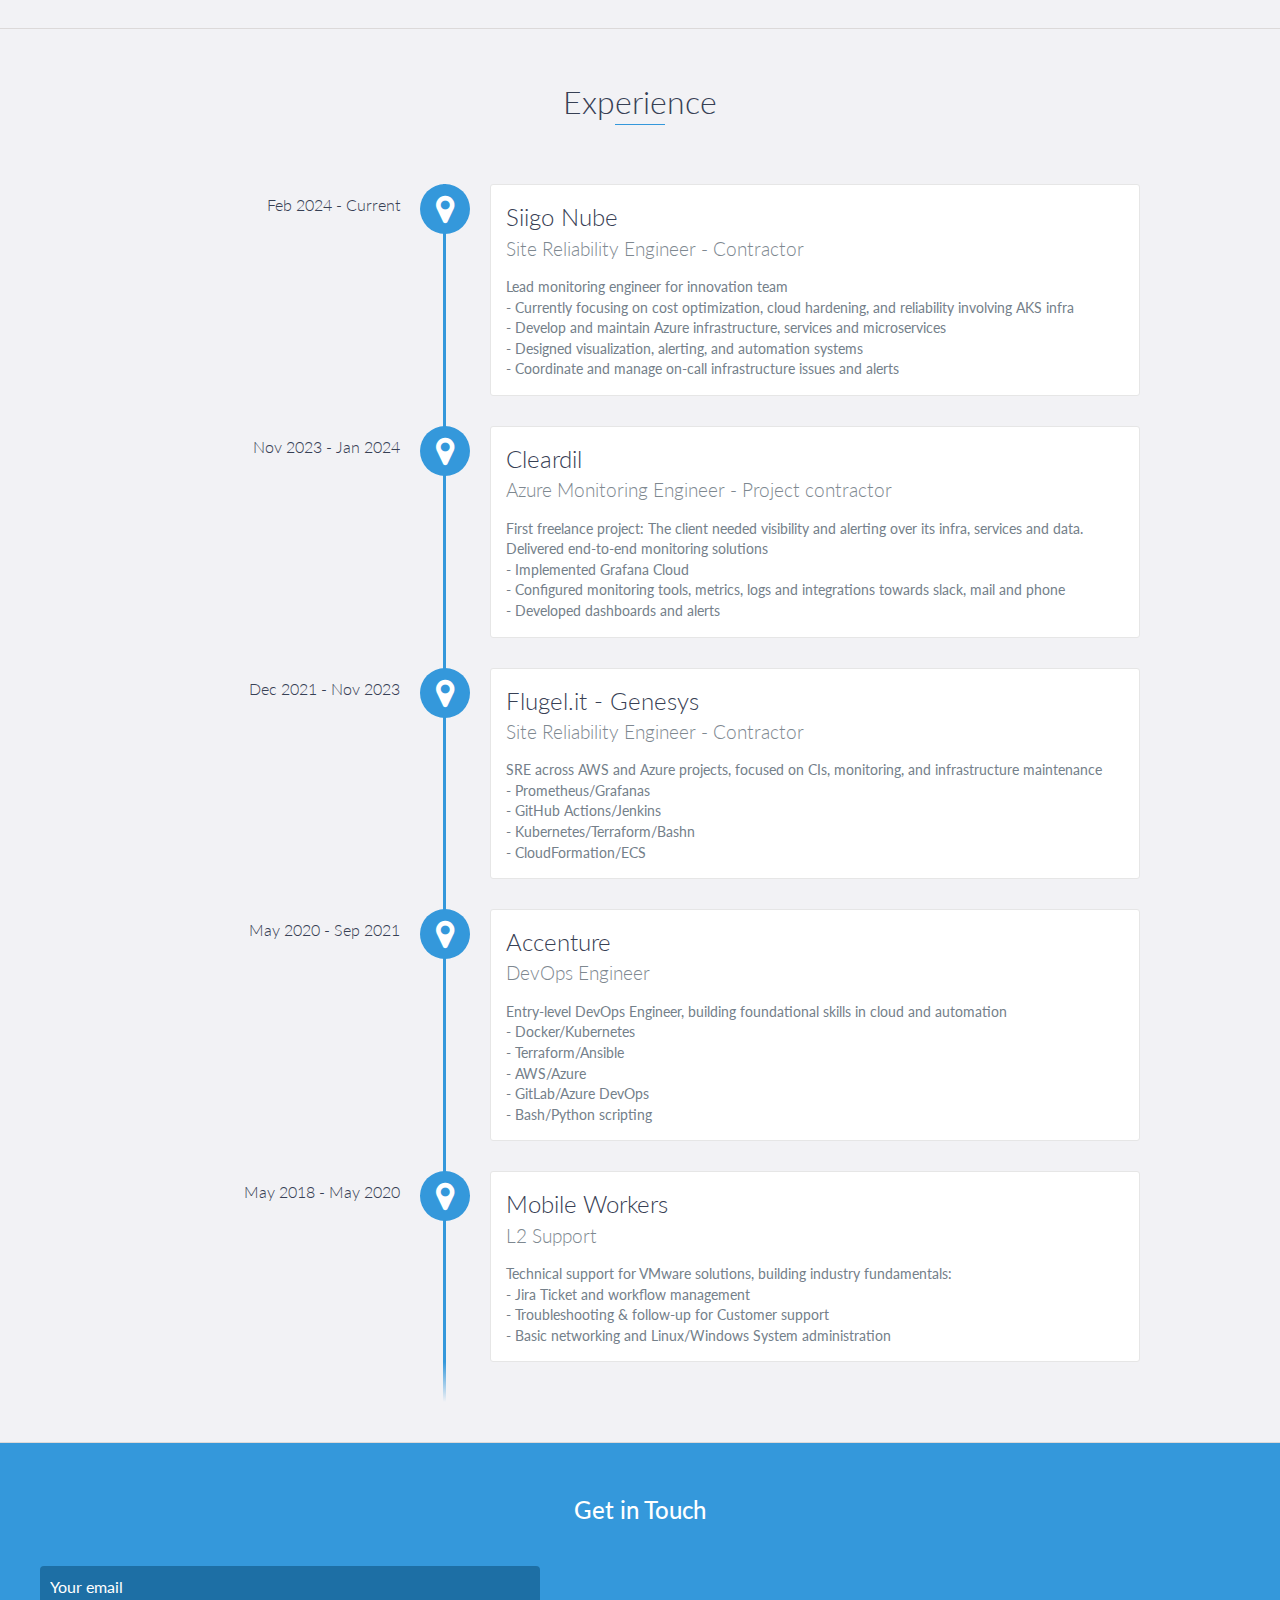
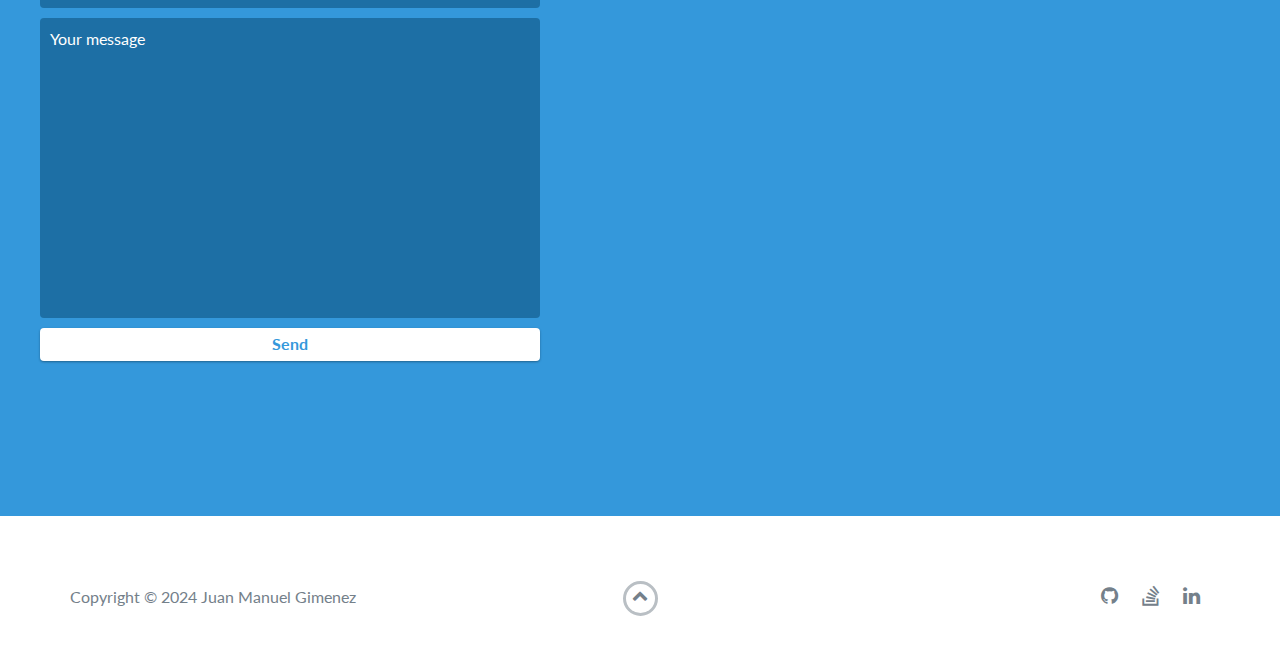
==== commit 6c753aa6: "testing" ====
--- a/index.html
+++ b/index.html
@@ -5,6 +5,16 @@
     <meta charset="utf-8">
     <meta http-equiv="X-UA-Compatible" content="IE=edge">
     <meta name="viewport" content="width=device-width, initial-scale=1">
+    <!-- Google Analytics -->
+    <script async src="https://www.googletagmanager.com/gtag/js?id=G-2K59N47TMZ"></script>
+    <script>
+        window.dataLayer = window.dataLayer || [];
+        function gtag(){dataLayer.push(arguments);}
+        gtag('js', new Date());
+
+        gtag('config', 'G-2K59N47TMZ');
+    </script>
+    
     <title>Juan Manuel Gimenez</title>
 
     <!-- Favicon -->
@@ -91,7 +101,8 @@
                         <h3>Cloud Support</h3>
                         <p>
                             I provide detailed cloud trend analysis, monitoring, and alerting. Resolving infrastructure support requests in line with SLA standards, while documenting processes and contributing to seamless operations through active participation in shift rotations.                        </p>
-                    </div>
+                            <a href="https://ju4nmg.github.io/support.html">View Service</a>
+                        </div>
                 </div>
 
                 <div class="project shadow-large">
@@ -102,7 +113,7 @@
                         <h3>Cloud Advisory</h3>
                         <p>
                             I provide tailored solutions to optimize spending, reliability, and security for Kubernetes clusters. I excel at monitoring, visualization, and alerting, as well as creating and maintaining microservices and infrastructure (IaC) for both Azure and AWS.                            </p>
-                          
+                            <a href="https://ju4nmg.github.io/cloud.html">View Service</a>
                     </div>
                 </div>
                 
@@ -192,7 +203,7 @@
         </div>
         <!-- Calendly Widget -->
         <div class="calendly-inline-widget" 
-             data-url="https://calendly.com/ju4n-mg" >
+             data-url="https://calendly.com/ju4n-mg?hide_landing_page_details=1&hide_gdpr_banner=1" >
         </div>
         <script type="text/javascript" src="https://assets.calendly.com/assets/external/widget.js" async></script>
     </div>
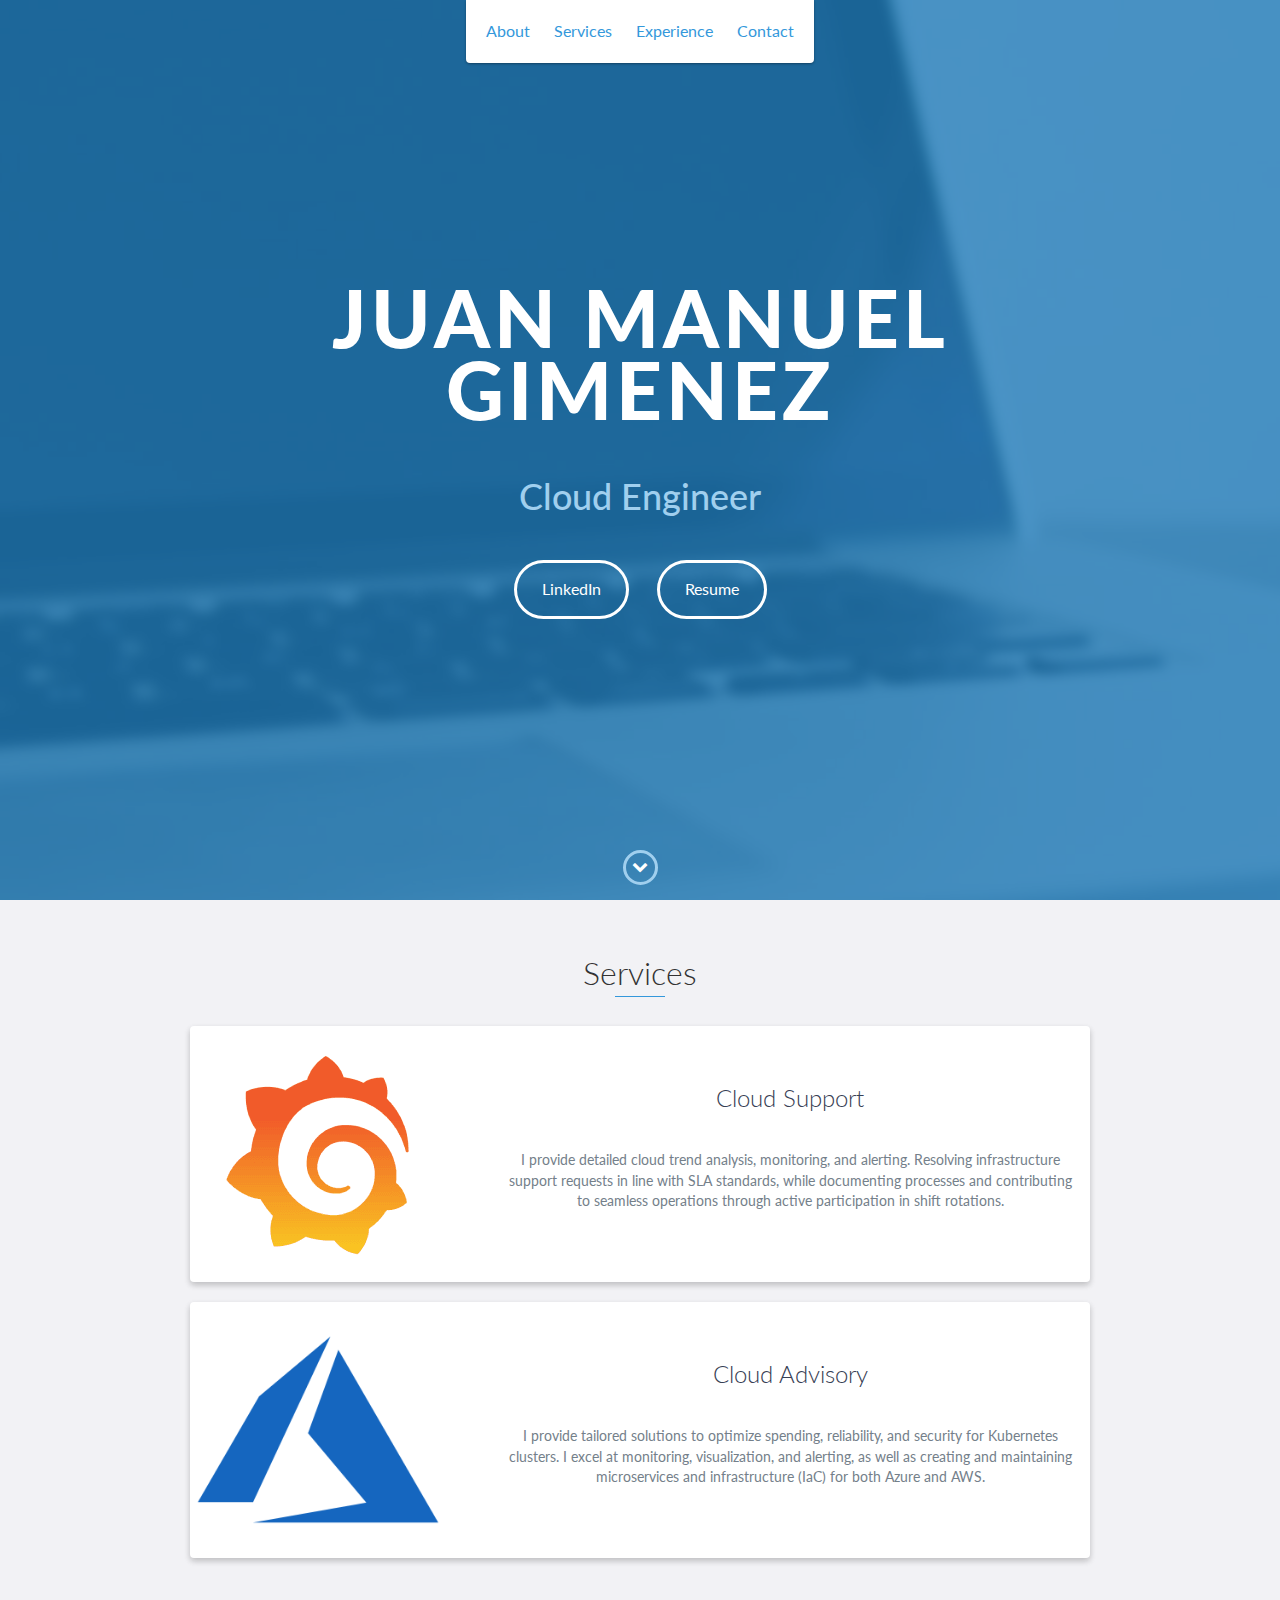
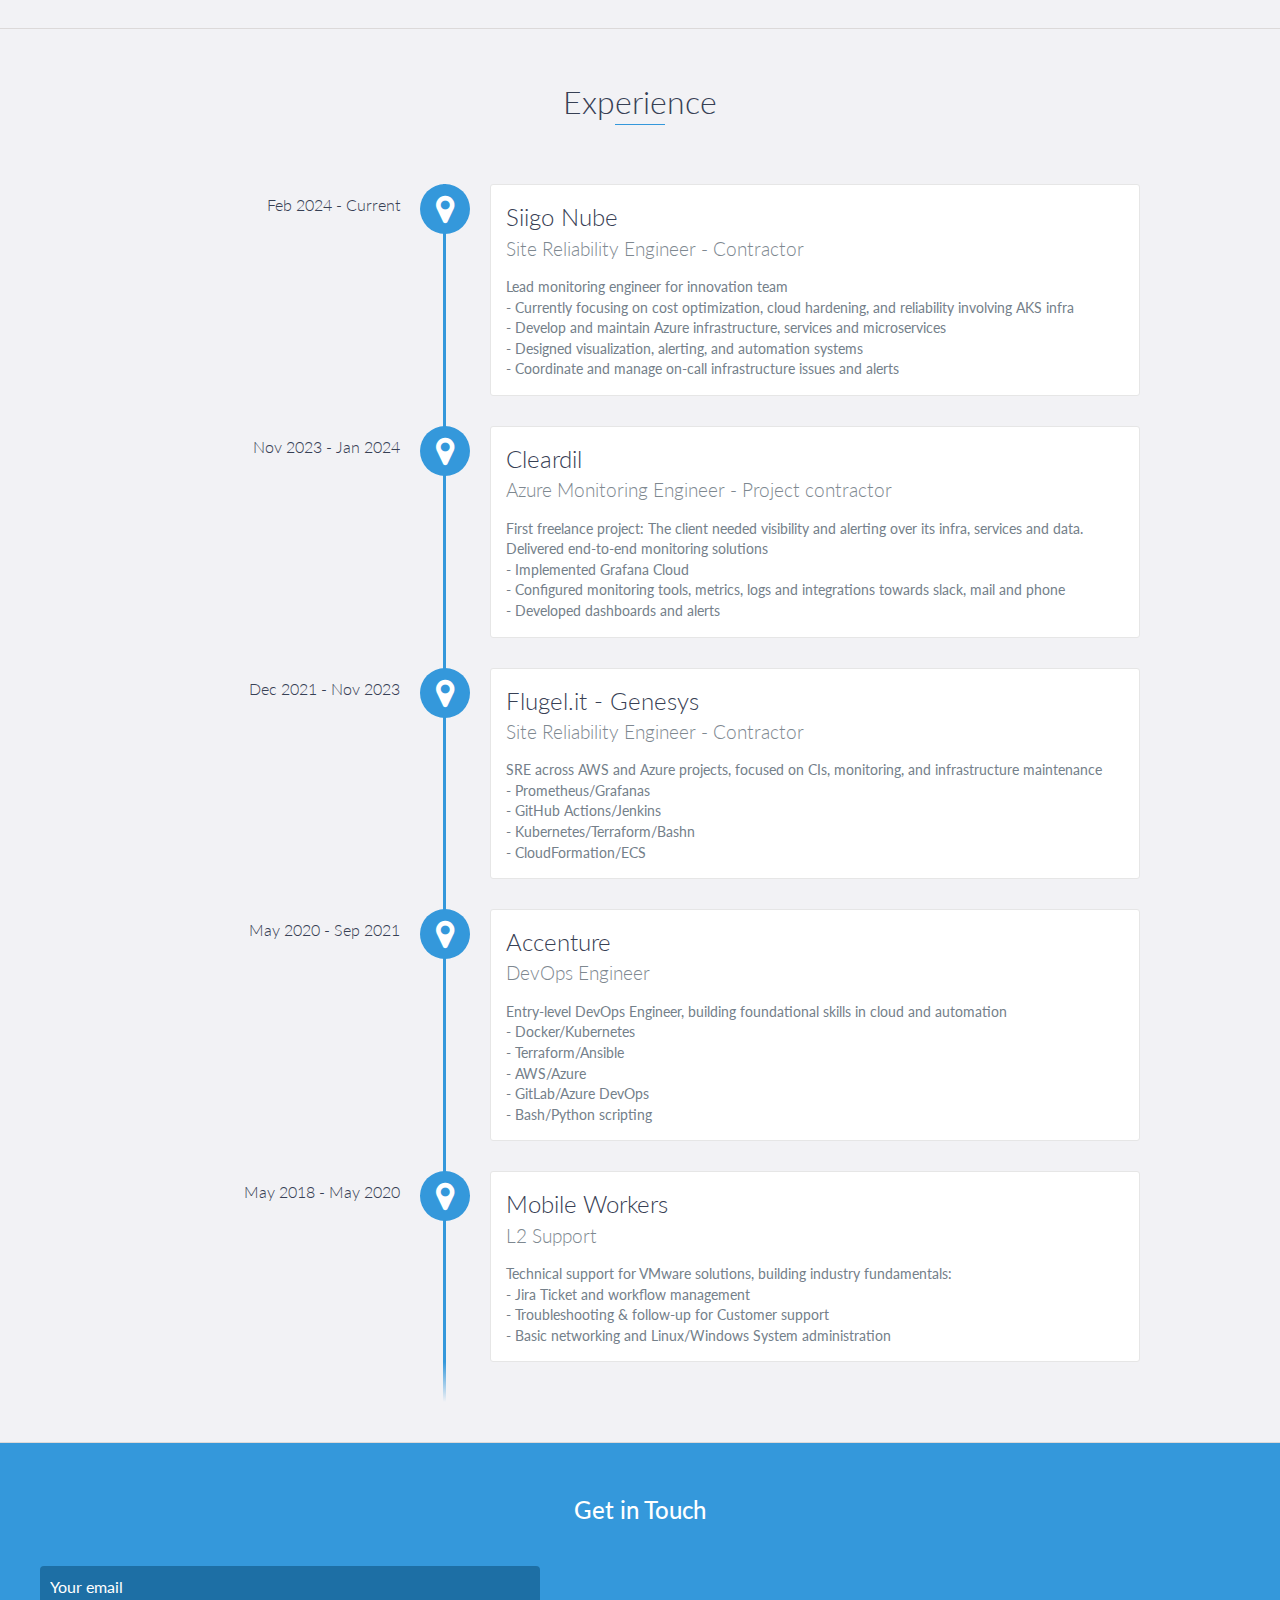
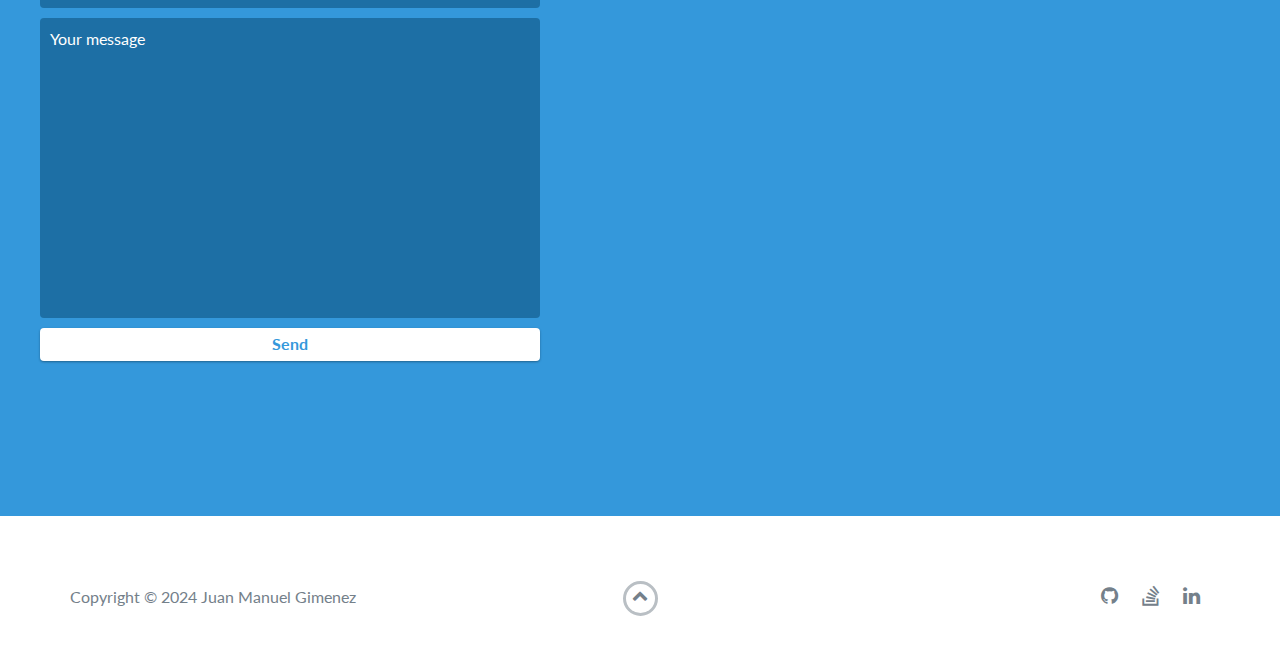
==== commit 75d2df1c: "disable links until finished" ====
--- a/index.html
+++ b/index.html
@@ -101,7 +101,7 @@
                         <h3>Cloud Support</h3>
                         <p>
                             I provide detailed cloud trend analysis, monitoring, and alerting. Resolving infrastructure support requests in line with SLA standards, while documenting processes and contributing to seamless operations through active participation in shift rotations.                        </p>
-                            <a href="https://ju4nmg.github.io/support.html">View Service</a>
+                            <!-- <a href="https://ju4nmg.github.io/support.html">View Service</a> -->
                         </div>
                 </div>
 
@@ -113,7 +113,7 @@
                         <h3>Cloud Advisory</h3>
                         <p>
                             I provide tailored solutions to optimize spending, reliability, and security for Kubernetes clusters. I excel at monitoring, visualization, and alerting, as well as creating and maintaining microservices and infrastructure (IaC) for both Azure and AWS.                            </p>
-                            <a href="https://ju4nmg.github.io/cloud.html">View Service</a>
+                          <!--  <a href="https://ju4nmg.github.io/cloud.html">View Service</a>  --> 
                     </div>
                 </div>
                 
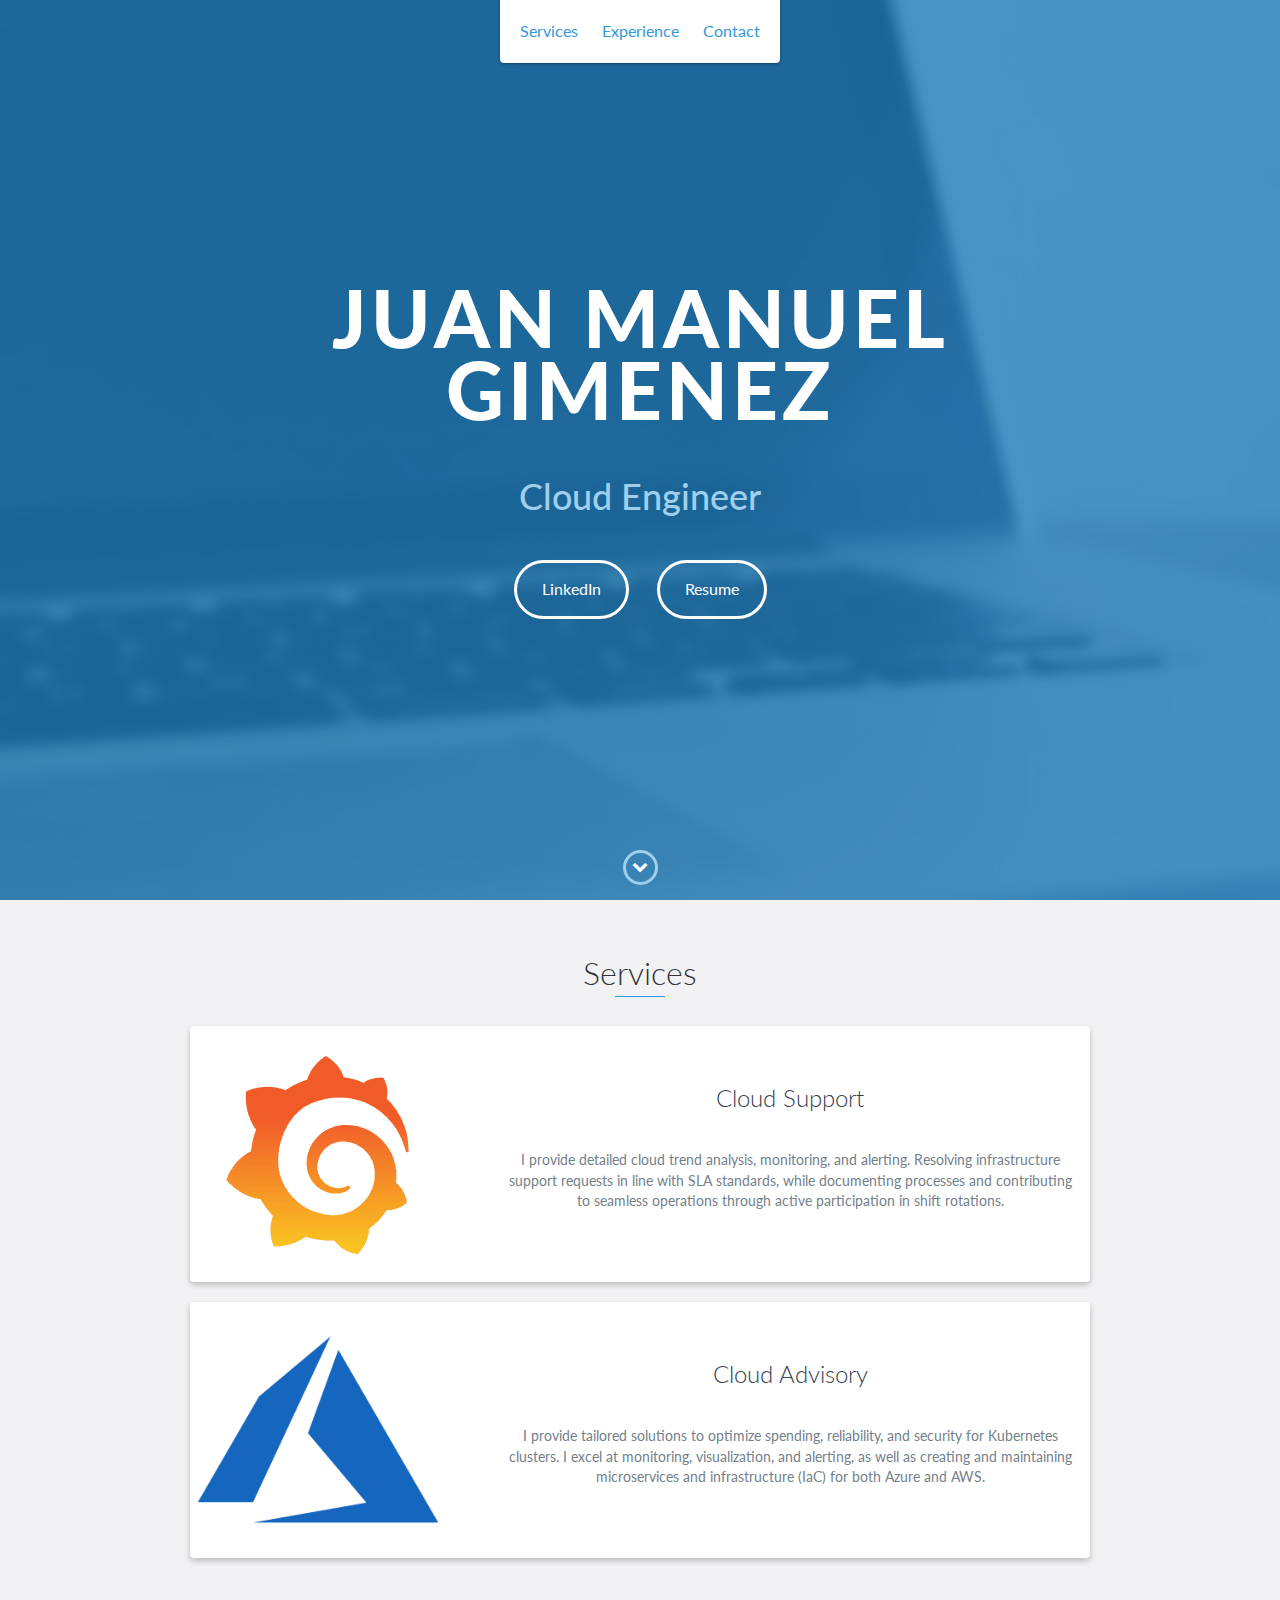
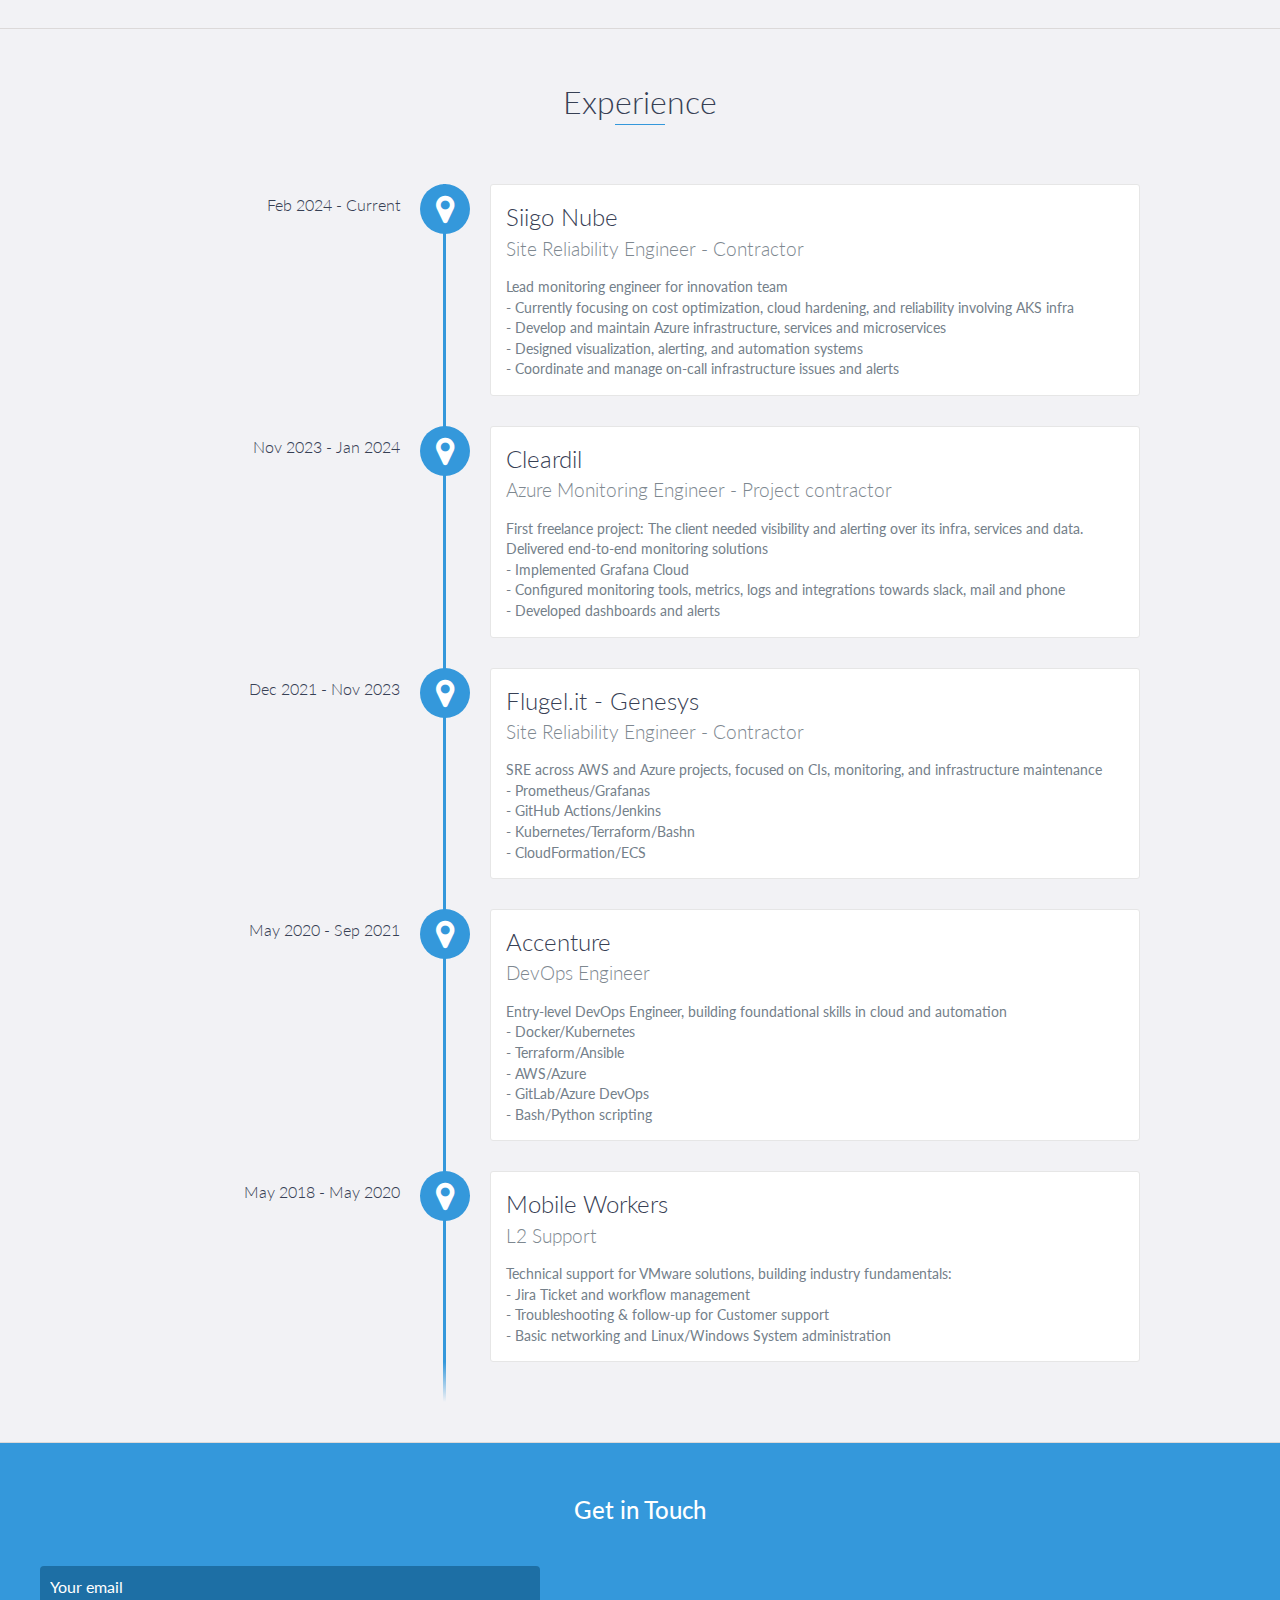
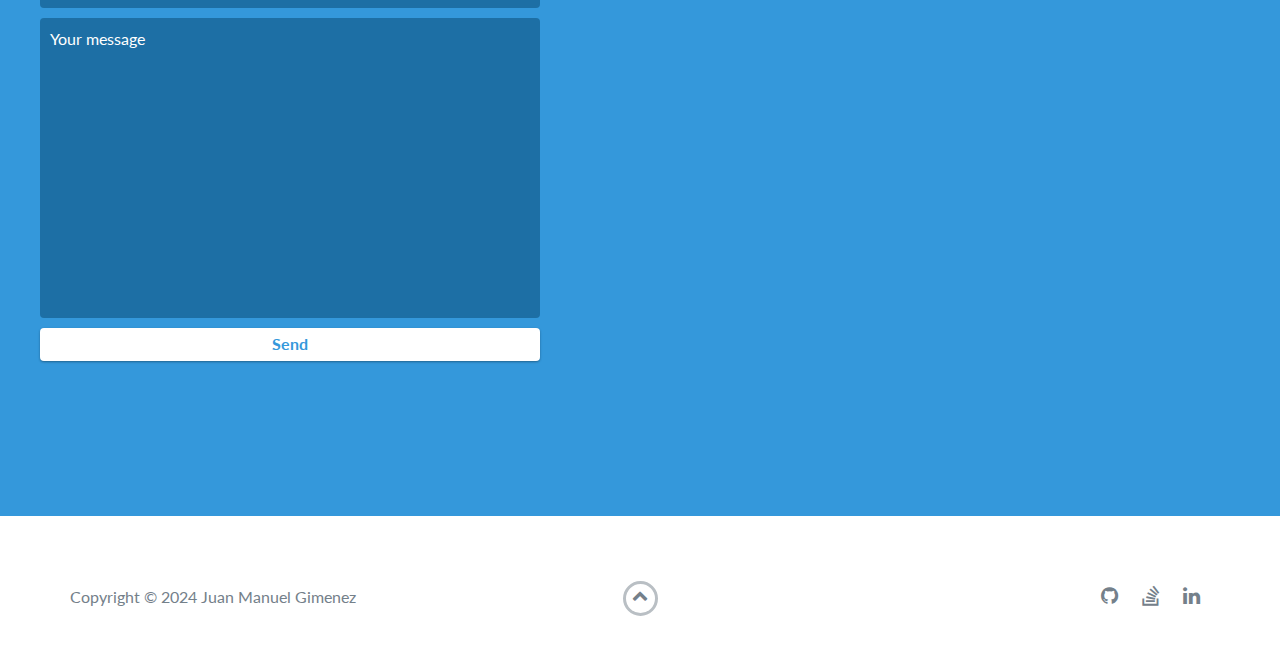
==== commit 299cdc44: "Update index.html" ====
--- a/index.html
+++ b/index.html
@@ -41,7 +41,6 @@
             <i class="fa fa-times" aria-hidden="true"></i>
         </div>
         <ul id="menu" class="shadow">
-            <li><a href="#about">About</a></li>
             <li><a href="#projects">Services</a></li>
             <li><a href="#experience">Experience</a></li>
             <li><a href="#contact">Contact</a></li>
